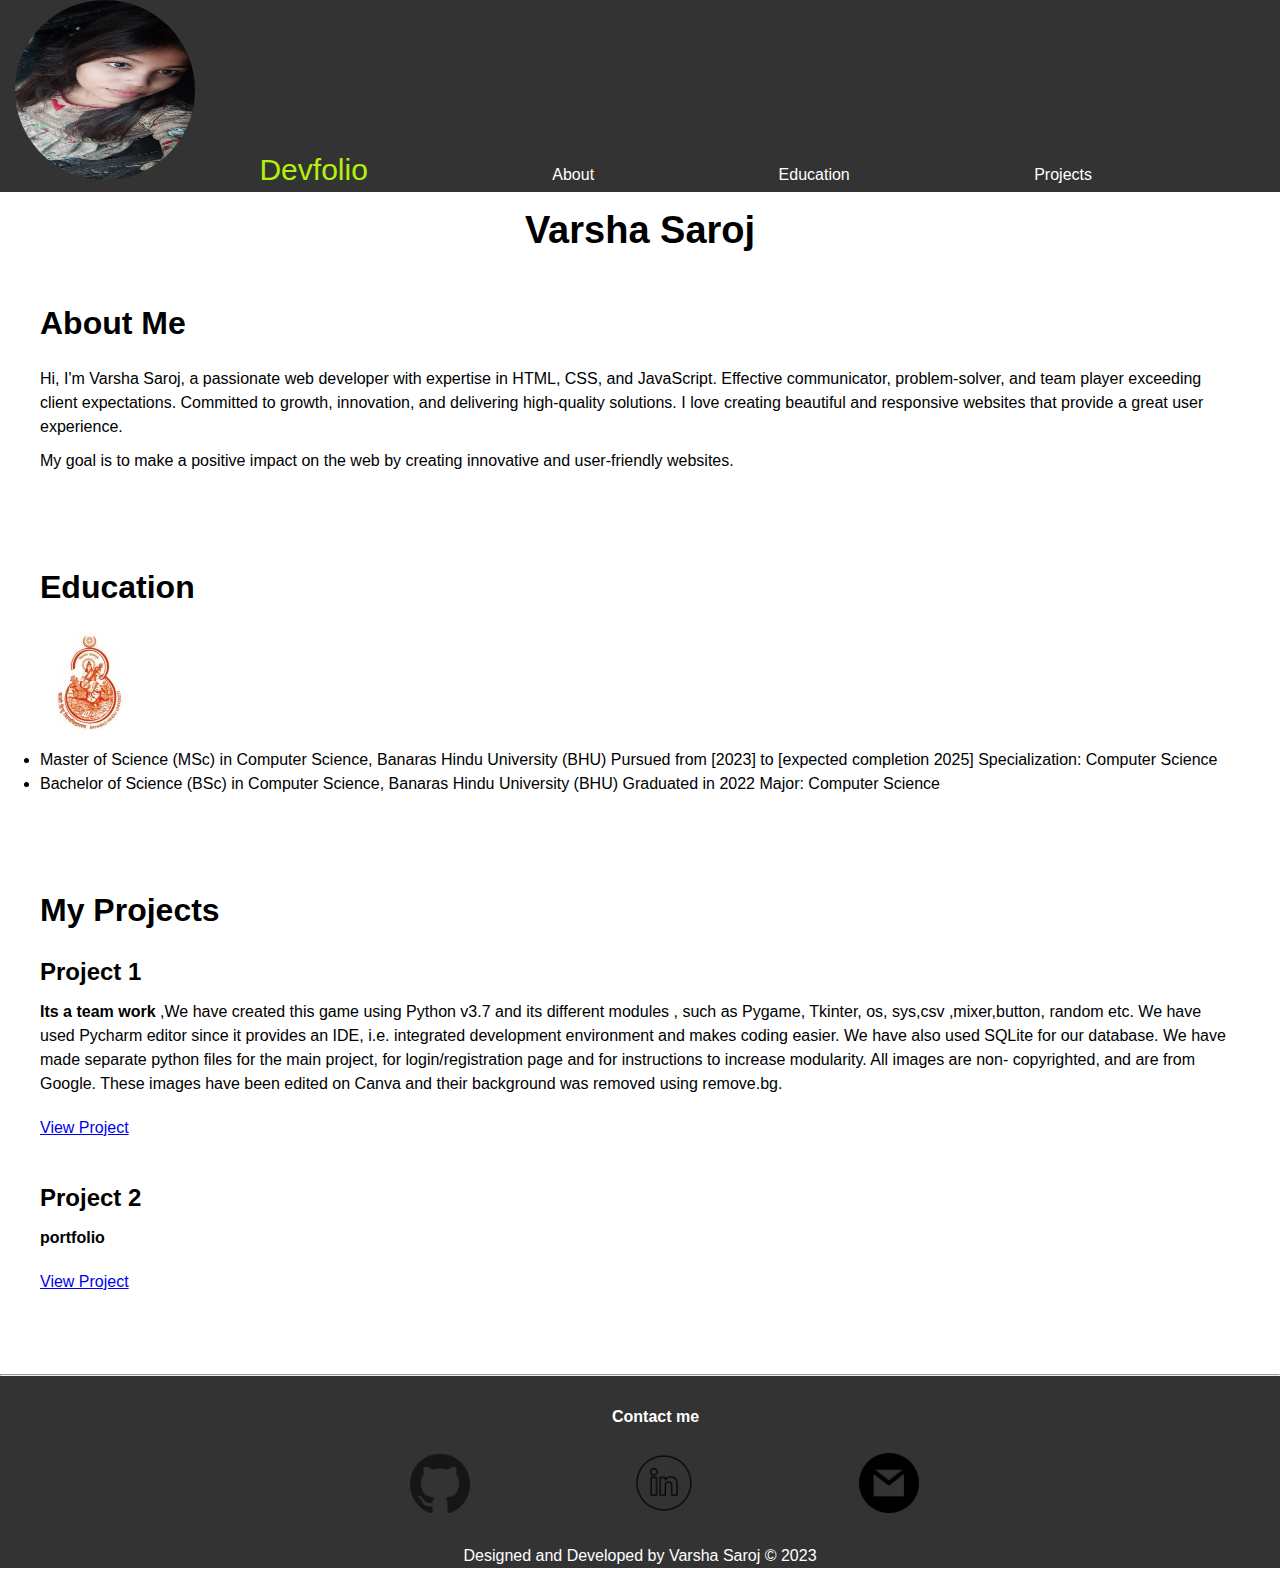
==== portfolio/index.html @ 94ba4b58 "modified the portfolio link" ====
<!DOCTYPE html>
<html lang="en">
<head>
    <meta charset="UTF-8">
    <meta name="viewport" content="width=device-width, initial-scale=1.0">
    <title>@Varshasaroj</title>
    <link rel="stylesheet" href="style3.css">
</head>
<body>
    <header >
         <nav>
            <ul>
              <li> <img id="pic" src="varsha.jpg" alt="image"></li>
              <li><a id="logo" href="dev">Devfolio</a></li>
              <li><a class="x" href="#about">About</a></li>
              <li><a class="x" href="#education">Education</a></li>
              <li><a class="x" href="#projects">Projects</a></li>
            </ul>
        </nav>
    </header>
    <h1>Varsha Saroj</h1>
          <section id="about">
            <h2>About Me</h2>
            <p>Hi, I'm Varsha Saroj, a passionate web developer with expertise in HTML, CSS, and JavaScript. Effective communicator, problem-solver, and team player exceeding client expectations. Committed to growth, innovation, and delivering high-quality solutions. I love creating beautiful and responsive websites that provide a great user experience.</p>
            <p>My goal is to make a positive impact on the web by creating innovative and user-friendly websites.</p>
          </section>
        <section id="education">
          <h2>Education</h2>
          <img src="bhu-logo.jpg" alt="image">
          <p><ul>
            <li> Master of Science (MSc) in Computer Science, Banaras Hindu University (BHU)

            Pursued from [2023] to [expected completion 2025]
            Specialization: Computer Science
            </li>
           <li> Bachelor of Science (BSc) in Computer Science, Banaras Hindu University (BHU)
            
            Graduated in 2022
            Major: Computer Science
          </li>
          </ul></Master></p>
        </section>
          <section id="projects">
            <h2>My Projects</h2>
            <div class="project">
              <h2>Project 1</h2>
              <p><b>Its a team work </b>,We have created this game using Python v3.7
                and its different modules , such as Pygame,
                Tkinter, os, sys,csv ,mixer,button, random etc.
                We have used Pycharm editor since it
                provides an IDE, i.e. integrated development
                environment and makes coding easier. We
                have also used SQLite for our database. We
                have made separate python files for the main
                project, for login/registration page and for
                instructions to increase modularity. All
                images are non- copyrighted, and are from
                Google. These images have been edited on
                Canva and their background was removed
                using remove.bg.</p>
              <a href="e-sport.pdf">View Project</a>
            </div>
            <div class="project">
              <h2>Project 2</h2>
              <p><b>portfolio</b></p>
              <a href="http://127.0.0.1:5500/portfolio/index.html#">View Project</a>
            </div>
          </section>
    <hr>
    <footer>
        <pre> <h4 class="textx">       Contact me</h4></pre><br> &nbsp;
<a class="text" style="margin-left: 200px;" href="https://github.com/VarshaSaroj"><img src="github-logo.png " alt="github-logo" width="60px"></a>
<a class="text" href="https://www.linkedin.com/in/varsha-saroj-171a60229/ "><img src="li.png" alt="" width="60"></a>
<a class="text" href="mailto:varshasaroj692001@gmail.com"><img src="gmail-logo.jpg" alt="gmail-logo" width="60px"></a><br>&nbsp;
<p>Designed and Developed by Varsha Saroj &copy; 2023</p>
    </footer>
    
</body>
</html>
---- portfolio/style3.css ----
* {
    margin: 0;
    padding: 0;
    font-family: sans-serif;
    box-sizing: border-box;
  }
  h1{
    font-size: 38px;
    text-align: center;
    margin-top:10px;
  }
  body {
    font-family: Arial, sans-serif;
    line-height: 1.5;
  }
  
  header {
    background-color: #333;
    color: #fff;
  }
  #logo{
    color: #b3f00b;
    font-size: 30px;
    margin-right: 120px;
}
  
  nav ul {
    list-style-type: none;
    margin: 0;
  
  }
  
  nav ul li {
    display: inline;
    
    margin-right: 60px;
  }
  
  nav ul li a {
    color: #fff;
    text-decoration: none;
    
  }
  #pic{
    height: 180px;
    width: 180px;
    border-radius: 50%;
    margin-left: 15px;
  }
  .x{
    padding-bottom: 5px;
    margin-right: 120px;
  }

  section {
    padding: 40px;
  }
  
  h2 {
    font-size: 32px;
    margin-bottom: 20px;
  }
  
  p {
    margin-bottom: 10px;
  }
  
  .project {
    margin-bottom: 40px;
  }
  
  .project h2 {
    font-size: 24px;
    margin-bottom: 10px;
  }
  
  .project p {
    margin-bottom: 20px;
  }
  
  footer {
    background-color: #333;
    color: #fff;
    text-align: center;
    padding-top: 5px;
  }
.text{
    margin-right: 160px;
}
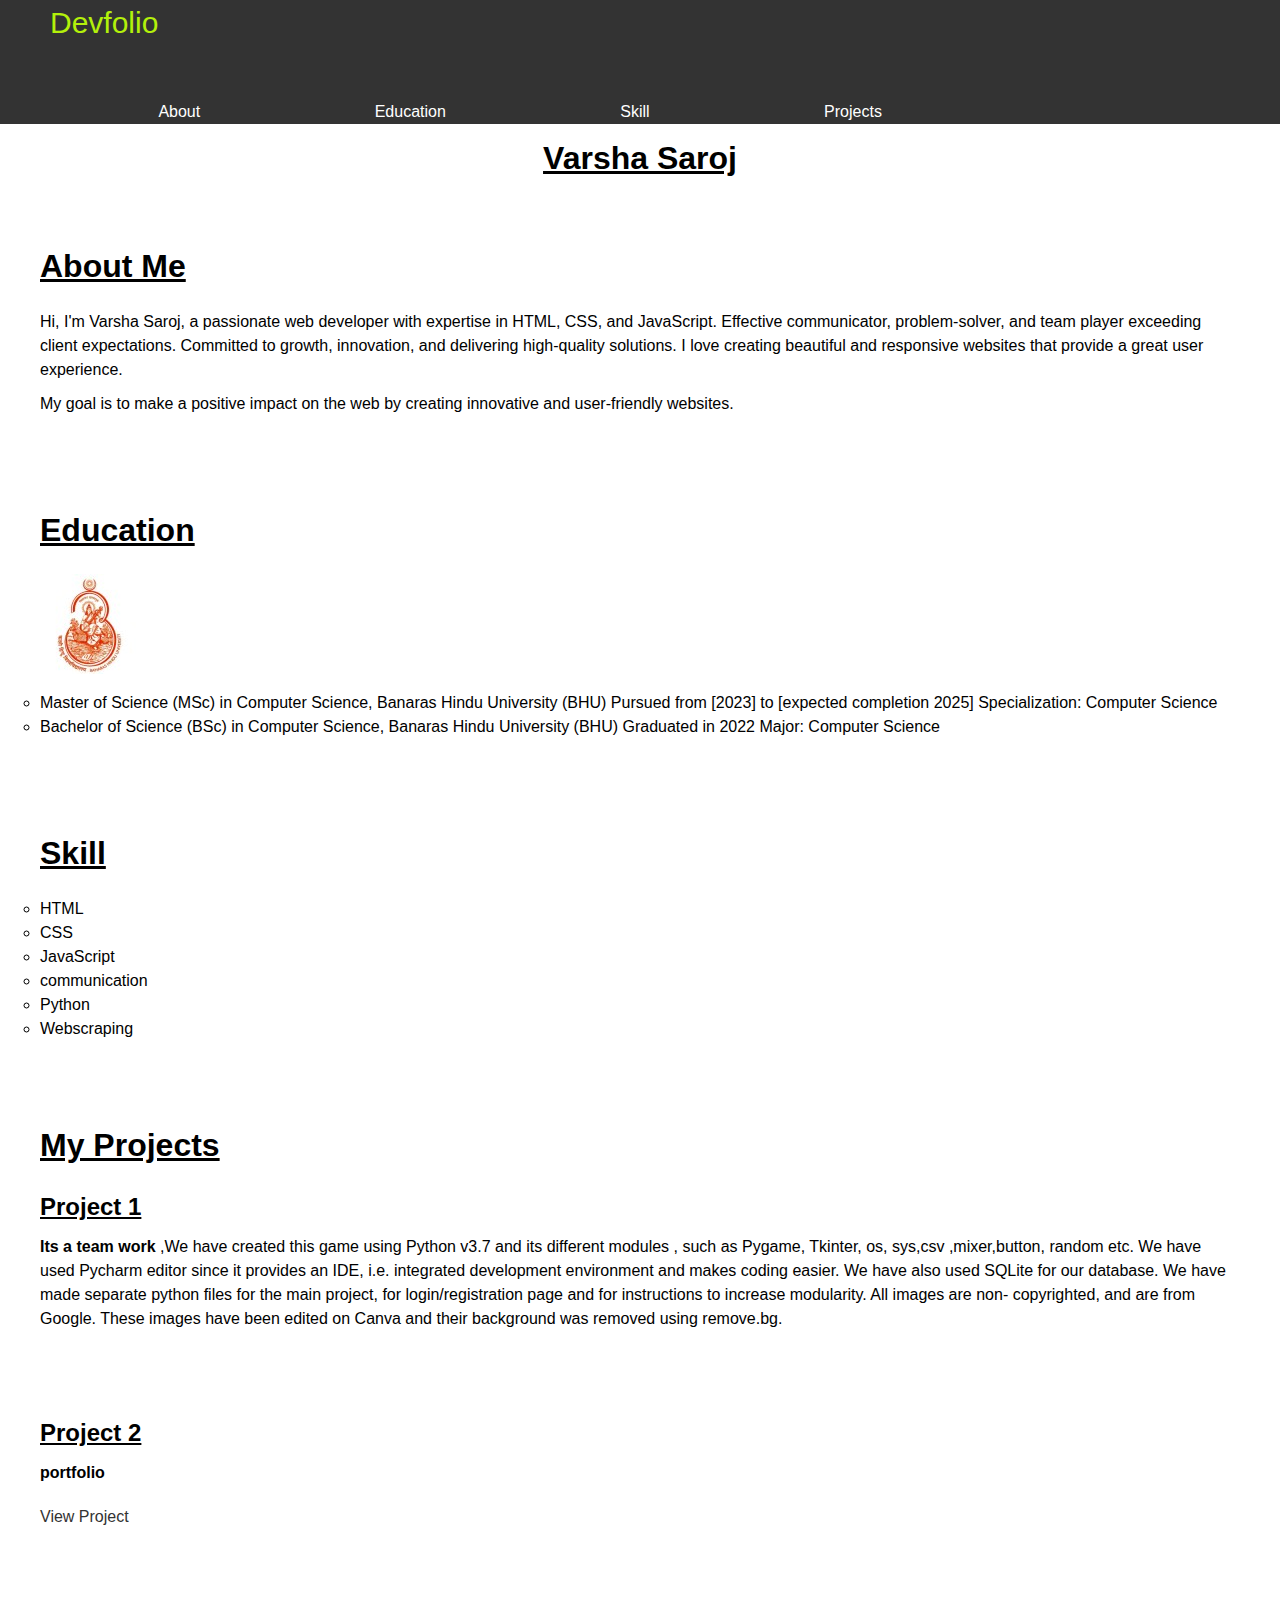
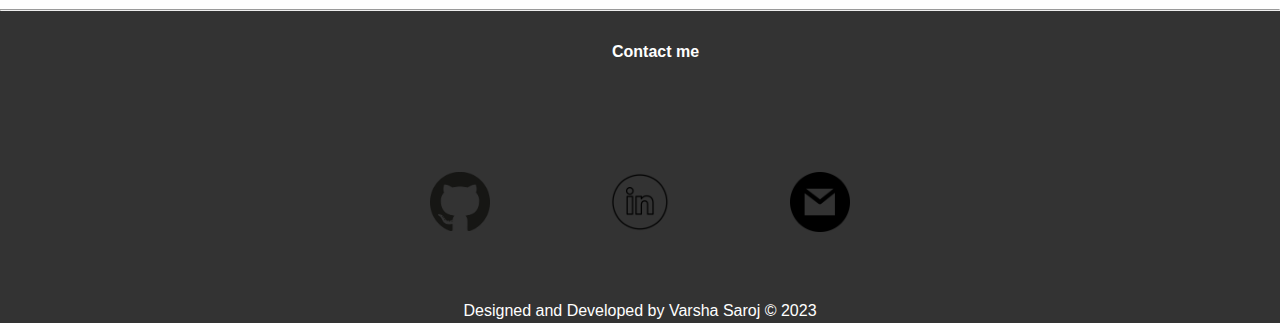
==== commit a327ddea: "modified" ====
--- a/portfolio/index.html
+++ b/portfolio/index.html
@@ -10,11 +10,13 @@
     <header >
          <nav>
             <ul>
-              <li> <img id="pic" src="varsha.jpg" alt="image"></li>
-              <li><a id="logo" href="dev">Devfolio</a></li>
-              <li><a class="x" href="#about">About</a></li>
-              <li><a class="x" href="#education">Education</a></li>
-              <li><a class="x" href="#projects">Projects</a></li>
+              <li class="listy"><a id="logo" href="dev">Devfolio</a></li>
+                   <div class="listx">
+                   <li class="list"><a class="x" href="#about">About</a></li>
+                   <li class="list"><a class="x" href="#education">Education</a></li>
+                   <li class="list"><a class="x" href="#skill">Skill</a></li>
+                   <li class="list"><a class="x" href="#projects">Projects</a></li>
+             </div>
             </ul>
         </nav>
     </header>
@@ -27,7 +29,7 @@
         <section id="education">
           <h2>Education</h2>
           <img src="bhu-logo.jpg" alt="image">
-          <p><ul>
+          <p><ol>
             <li> Master of Science (MSc) in Computer Science, Banaras Hindu University (BHU)
 
             Pursued from [2023] to [expected completion 2025]
@@ -38,7 +40,18 @@
             Graduated in 2022
             Major: Computer Science
           </li>
-          </ul></Master></p>
+          </ol></p>
+        </section>
+        <section id="skill">
+          <h2>Skill</h2>
+      <ol>
+        <li>HTML</li>
+        <li>CSS</li>
+        <li>JavaScript</li>
+        <li>communication</li>
+        <li>Python</li>
+        <li>Webscraping</li>
+      </ol>
         </section>
           <section id="projects">
             <h2>My Projects</h2>
@@ -63,16 +76,18 @@
             <div class="project">
               <h2>Project 2</h2>
               <p><b>portfolio</b></p>
-              <a href="http://127.0.0.1:5500/portfolio/index.html#">View Project</a>
+              <a id="z" href="https://varshasaroj.github.io/VarshaSaroj.portfolio/">View Project</a>
             </div>
           </section>
     <hr>
     <footer>
         <pre> <h4 class="textx">       Contact me</h4></pre><br> &nbsp;
-<a class="text" style="margin-left: 200px;" href="https://github.com/VarshaSaroj"><img src="github-logo.png " alt="github-logo" width="60px"></a>
-<a class="text" href="https://www.linkedin.com/in/varsha-saroj-171a60229/ "><img src="li.png" alt="" width="60"></a>
-<a class="text" href="mailto:varshasaroj692001@gmail.com"><img src="gmail-logo.jpg" alt="gmail-logo" width="60px"></a><br>&nbsp;
-<p>Designed and Developed by Varsha Saroj &copy; 2023</p>
+        <div id="container">
+<a class="textxy" href="https://github.com/VarshaSaroj"><img class="y" src="github-logo.png " alt="github-logo" width="60px"></a>
+<a class="text" href="https://www.linkedin.com/in/varsha-saroj-171a60229/ "><img class="y" src="li.png" alt="" width="60px"></a>
+<a class="text" href="mailto:varshasaroj692001@gmail.com"><img class="y" src="gmail-logo.jpg" alt="gmail-logo" width="60px"></a><br>&nbsp;
+</div>
+<p id="p">Designed and Developed by Varsha Saroj &copy; 2023</p>
     </footer>
     
 </body>
--- a/portfolio/style3.css
+++ b/portfolio/style3.css
@@ -21,50 +21,56 @@
   #logo{
     color: #b3f00b;
     font-size: 30px;
-    margin-right: 120px;
+    margin-left: 50px;
+    position: sticky;
 }
   
-  nav ul {
+  ul {
     list-style-type: none;
-    margin: 0;
+    display: flex;
+    flex-direction: row;
   
   }
-  
-  nav ul li {
+  .listx{
+    margin-top: 100px;
+    position: sticky;
+  }
+  .list{
     display: inline;
-    
-    margin-right: 60px;
+    justify-content: space-evenly;
+    margin-right: 70px;
   }
-  
-  nav ul li a {
+ a {
     color: #fff;
     text-decoration: none;
     
   }
-  #pic{
-    height: 180px;
-    width: 180px;
-    border-radius: 50%;
-    margin-left: 15px;
+  #z{
+    color: #333;
   }
   .x{
     padding-bottom: 5px;
-    margin-right: 120px;
+    margin-right: 100px;
   }
 
   section {
     padding: 40px;
   }
   
-  h2 {
+  h1,h2 {
+    text-decoration: underline;
     font-size: 32px;
     margin-bottom: 20px;
   }
   
   p {
+    text-align: left;
     margin-bottom: 10px;
   }
-  
+  ol{
+    text-align: left;
+    list-style: circle;
+  }
   .project {
     margin-bottom: 40px;
   }
@@ -81,9 +87,90 @@
   footer {
     background-color: #333;
     color: #fff;
-    text-align: center;
+    text-align:center;
     padding-top: 5px;
   }
+  #container{
+    display: flex;
+    flex-direction: row;
+  }
+  .textxy
+  {  
+    margin: 60px;
+    margin-left: 430px;
+    position: sticky;
+}
 .text{
-    margin-right: 160px;
+  display: inline;
+  justify-content: space-evenly;
+    margin: 60px;
 }
+#p{
+  text-align: center;
+}
+
+@media only screen and (max-width: 620px) {
+  /* For mobile phones: */
+.project,h2,section,header,body,
+ .project h2, footer {
+    width: 100%;
+    font-size: 10px;
+  }
+}
+@media only screen and (max-width: 620px) {
+ol{
+  text-align: start;
+}
+}
+@media only screen and (max-width: 620px) {
+  #p{
+    text-align: center;
+  }
+  }
+  @media only screen and (max-width: 620px) {
+  .x{
+    margin-right: 5px;
+    font-size: 10px;
+  text-align: center;
+  }
+} 
+@media only screen and (max-width: 620px) {
+  h1{
+    font-size: 20px;
+  }
+  }
+  @media only screen and (max-width: 620px) {
+    #logo{
+      font-size: 15px;
+      margin-left: 15px;
+    }
+    }
+    @media only screen and (max-width: 620px) {
+      .y{
+        width: 40px;
+      }
+      }
+      @media only screen and (max-width: 620px) {
+        .text{
+          display: inline;
+          justify-content: space-evenly;
+          margin-right: 30px;
+        }}
+        @media only screen and (max-width: 620px) {
+          .textxy
+          {  
+            margin: 60px;
+            margin-left: 130px;
+            position: sticky;
+          }}
+          @media only screen and (max-width: 620px) {
+            .listx{
+              margin-top: 100px;
+              position: sticky;
+              margin-bottom: 20px;
+            }
+            .list{
+            margin: 40px;
+            justify-content: space-evenly;
+
+            }}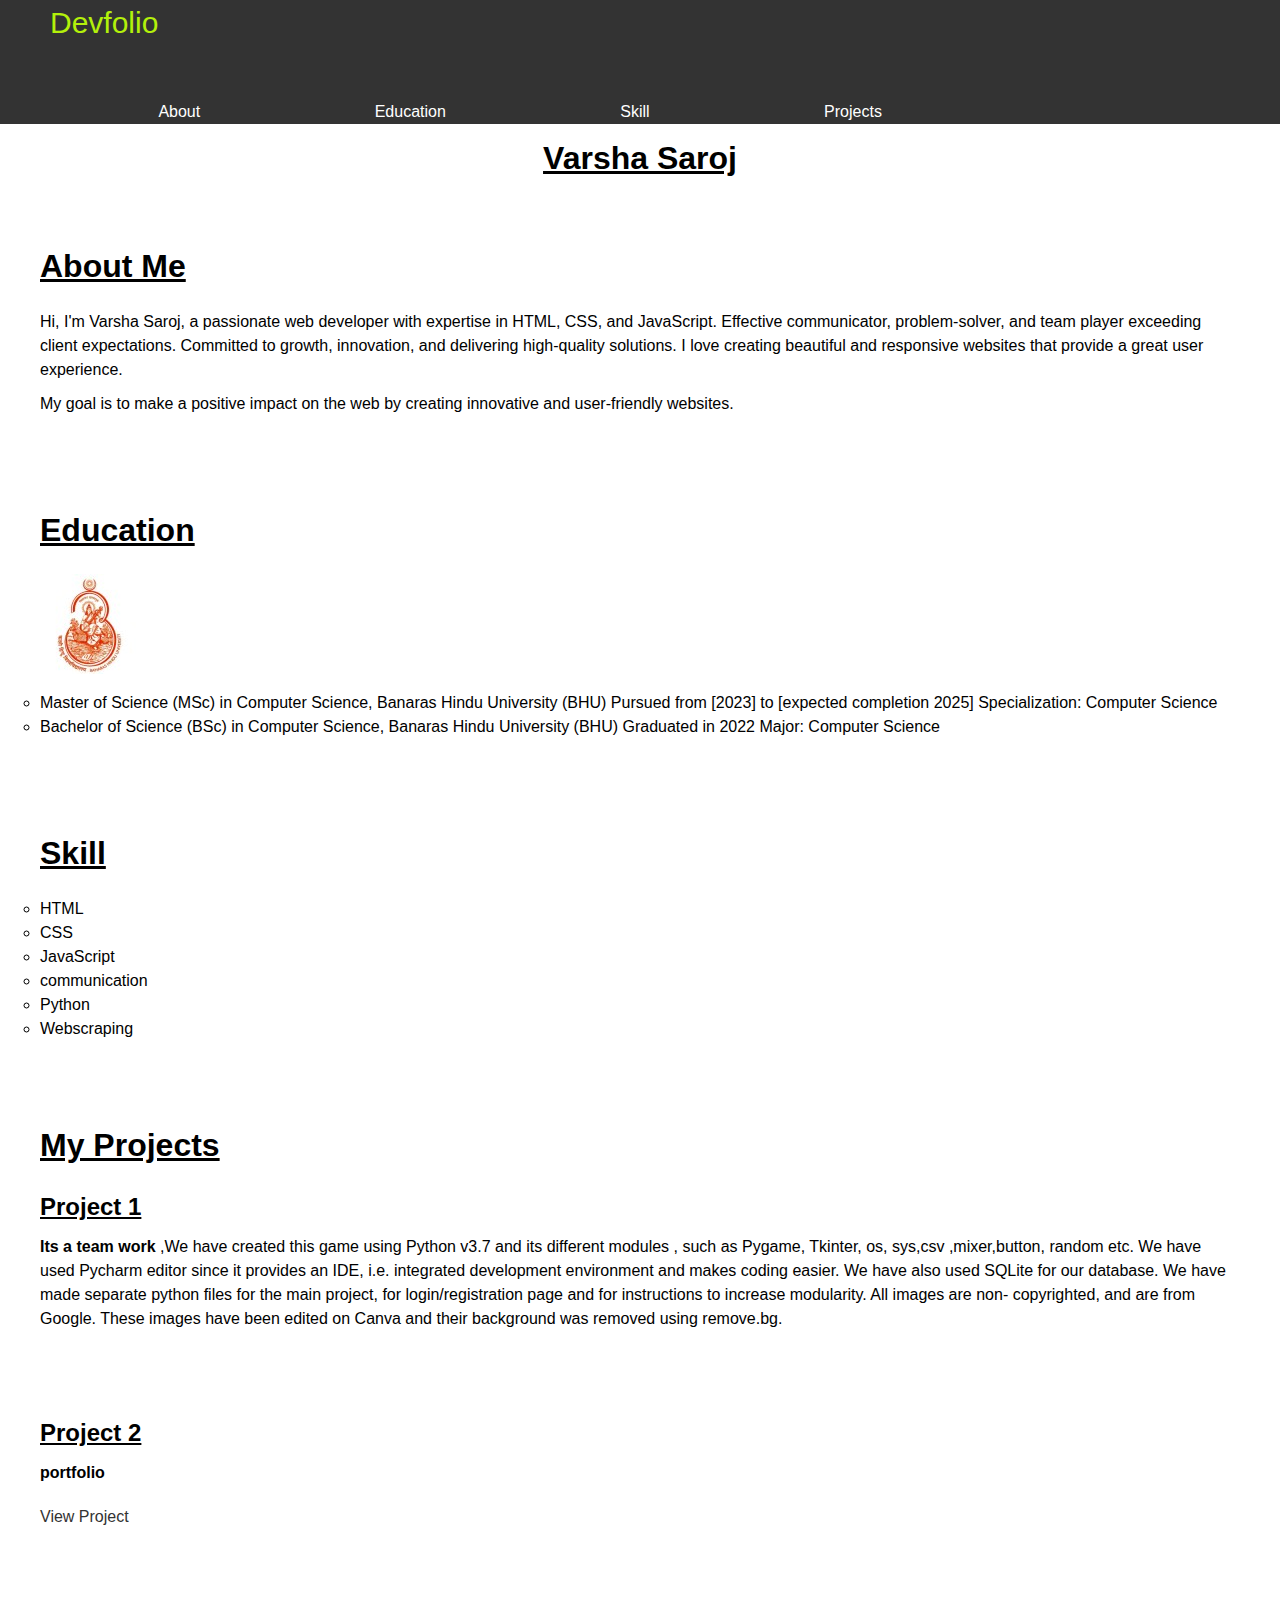
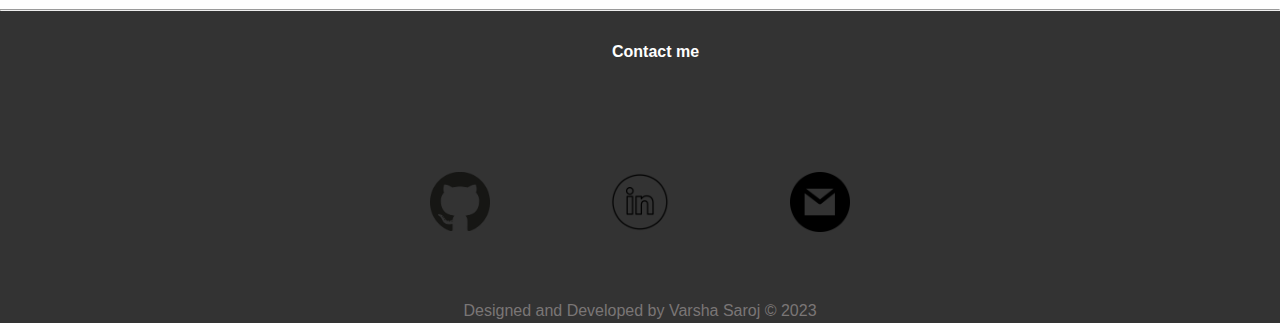
==== commit ccbff8f2: "modified HTML and CSS as reponsive for all type of device" ====
--- a/portfolio/index.html
+++ b/portfolio/index.html
@@ -83,7 +83,7 @@
     <footer>
         <pre> <h4 class="textx">       Contact me</h4></pre><br> &nbsp;
         <div id="container">
-<a class="textxy" href="https://github.com/VarshaSaroj"><img class="y" src="github-logo.png " alt="github-logo" width="60px"></a>
+<a class="textyz" href="https://github.com/VarshaSaroj"><img class="y" src="github-logo.png " alt="github-logo" width="60px"></a>
 <a class="text" href="https://www.linkedin.com/in/varsha-saroj-171a60229/ "><img class="y" src="li.png" alt="" width="60px"></a>
 <a class="text" href="mailto:varshasaroj692001@gmail.com"><img class="y" src="gmail-logo.jpg" alt="gmail-logo" width="60px"></a><br>&nbsp;
 </div>
--- a/portfolio/style3.css
+++ b/portfolio/style3.css
@@ -94,7 +94,7 @@
     display: flex;
     flex-direction: row;
   }
-  .textxy
+  .textyz
   {  
     margin: 60px;
     margin-left: 430px;
@@ -106,6 +106,7 @@
     margin: 60px;
 }
 #p{
+  color: #7a7676;
   text-align: center;
 }
 
@@ -157,7 +158,7 @@
           margin-right: 30px;
         }}
         @media only screen and (max-width: 620px) {
-          .textxy
+          .textyz
           {  
             margin: 60px;
             margin-left: 130px;
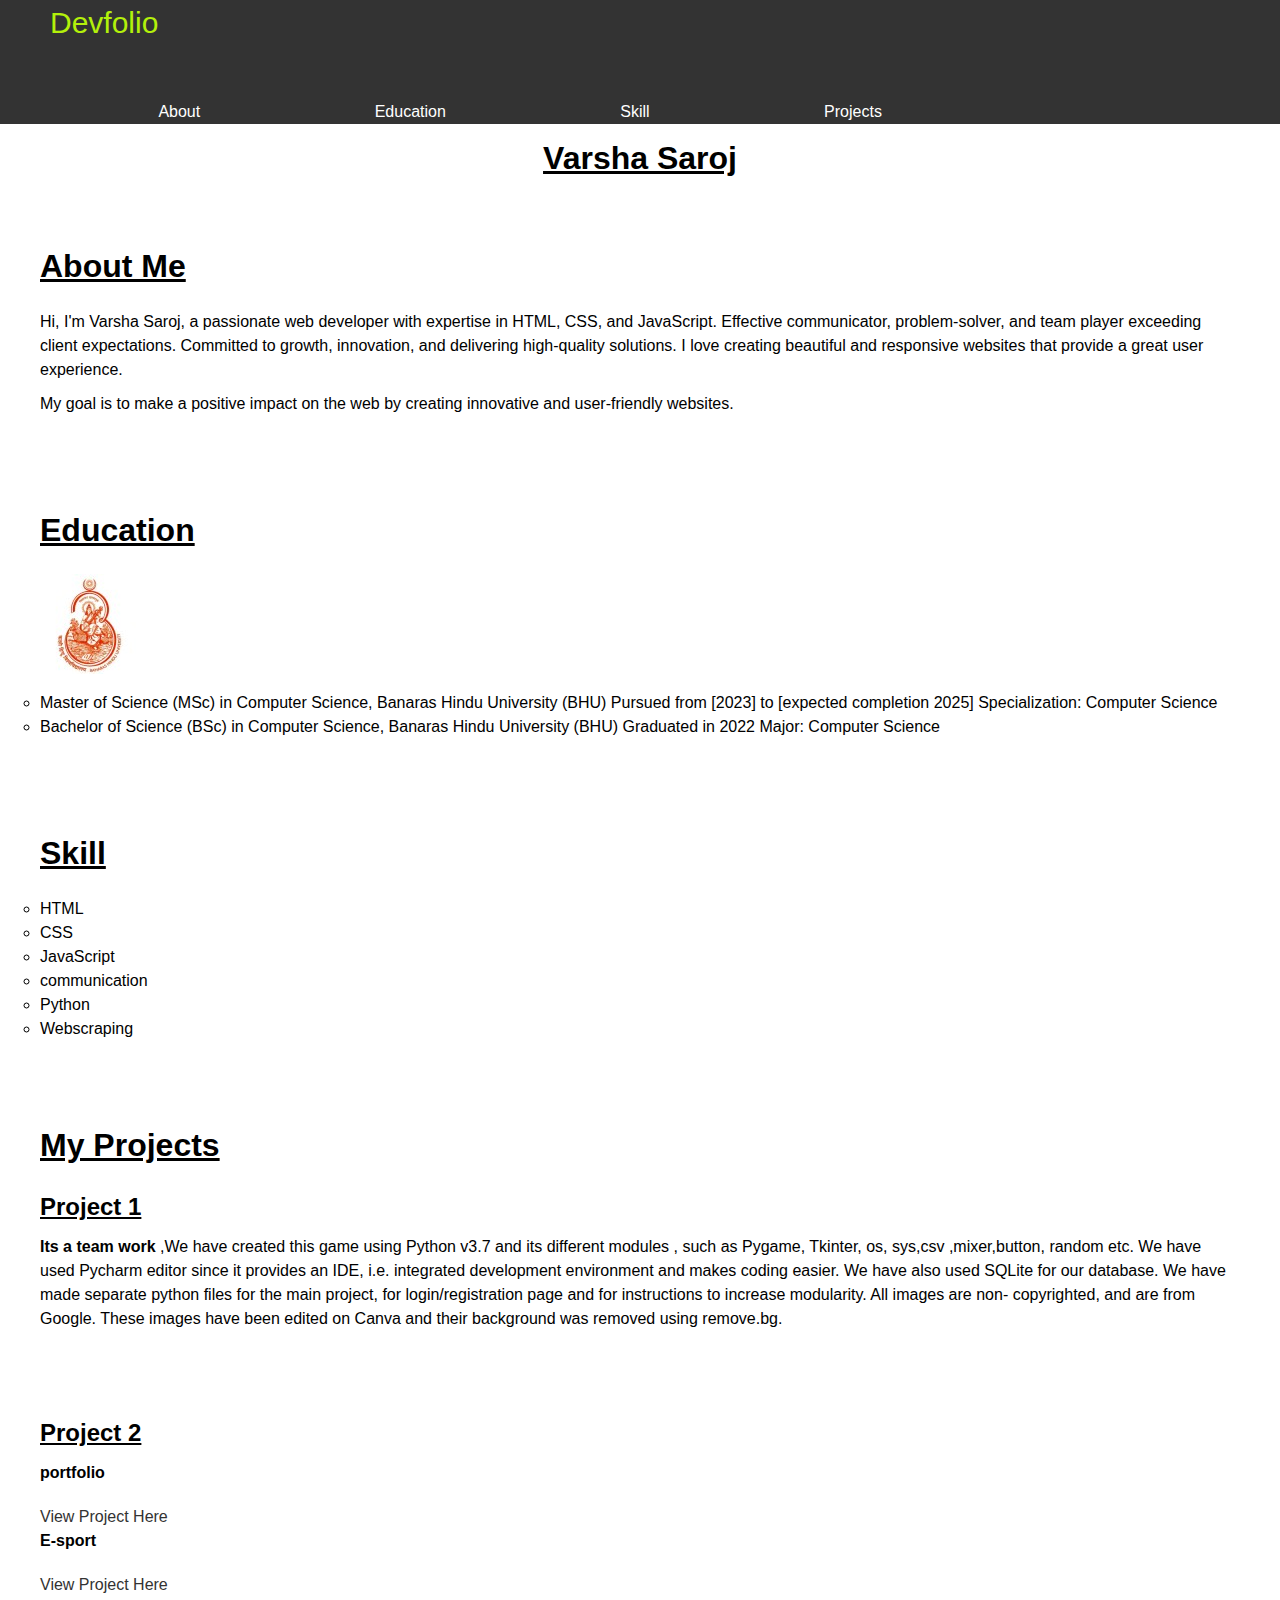
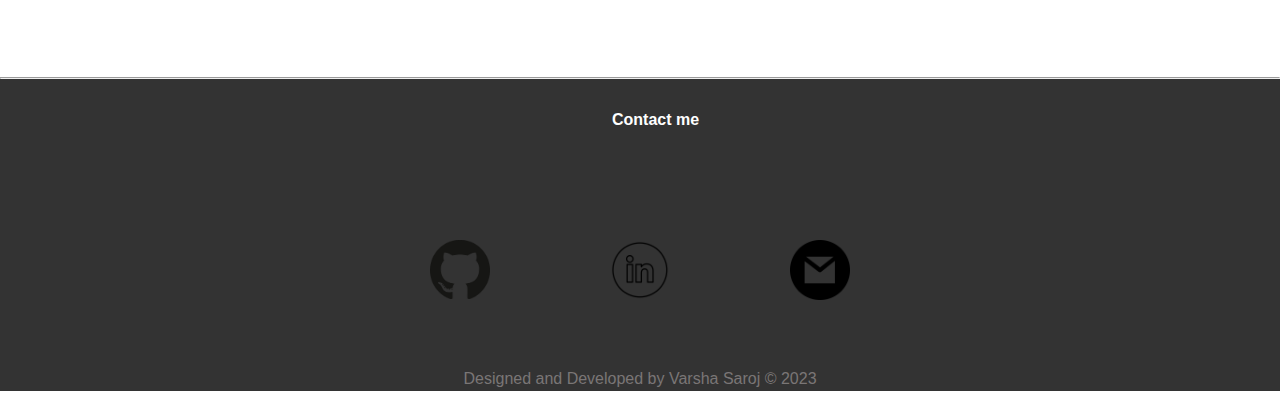
==== commit 7d562035: "modified the HTML and CSS file so that they can be reponsive for all device" ====
--- a/portfolio/index.html
+++ b/portfolio/index.html
@@ -76,7 +76,9 @@
             <div class="project">
               <h2>Project 2</h2>
               <p><b>portfolio</b></p>
-              <a id="z" href="https://varshasaroj.github.io/VarshaSaroj.portfolio/">View Project</a>
+              <a id="z" href="https://varshasaroj.github.io/VarshaSaroj.portfolio/">View Project Here</a>
+              <p><b>E-sport</b></p>
+              <a id="z" href="e-sport.pdf"> View Project Here</a>
             </div>
           </section>
     <hr>
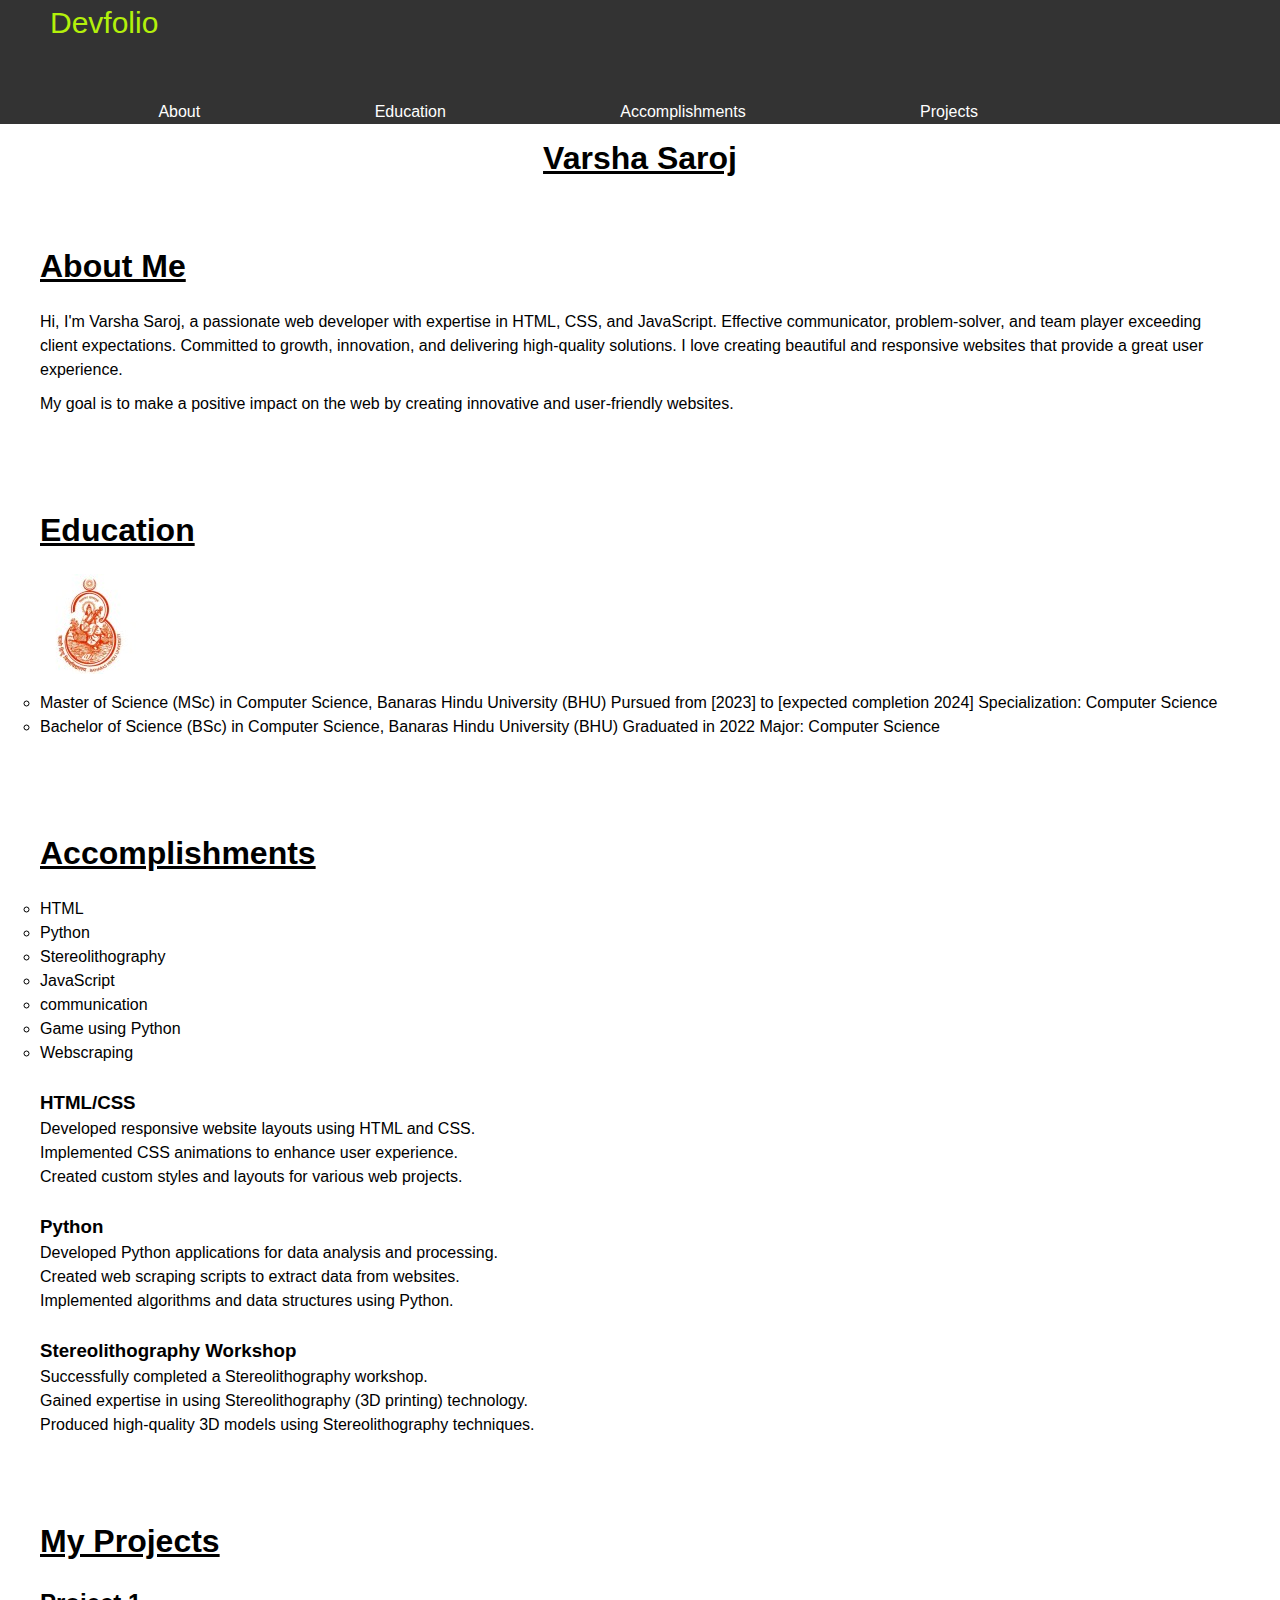
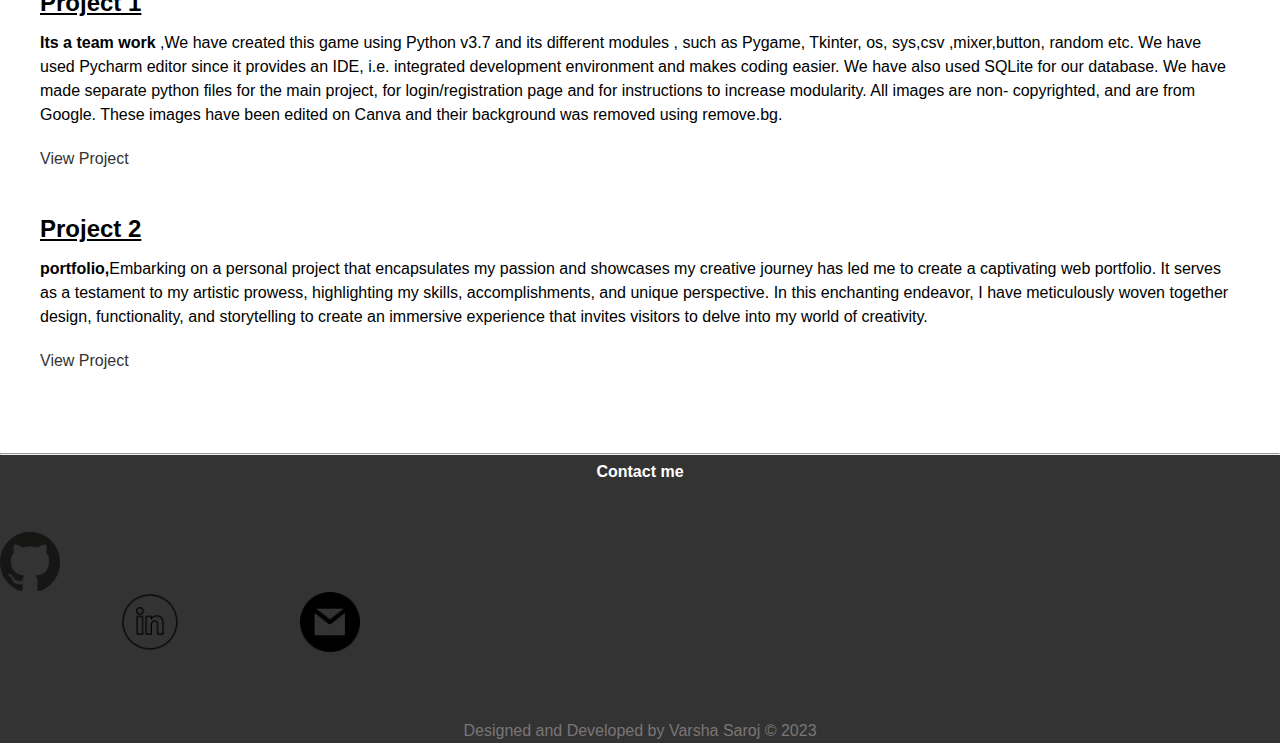
==== commit 53ac0819: "modified" ====
--- a/portfolio/index.html
+++ b/portfolio/index.html
@@ -14,8 +14,9 @@
                    <div class="listx">
                    <li class="list"><a class="x" href="#about">About</a></li>
                    <li class="list"><a class="x" href="#education">Education</a></li>
-                   <li class="list"><a class="x" href="#skill">Skill</a></li>
+                   <li class="list"><a class="x" href="#Accomplishment">Accomplishments</a></li>
                    <li class="list"><a class="x" href="#projects">Projects</a></li>
+                 
              </div>
             </ul>
         </nav>
@@ -32,7 +33,7 @@
           <p><ol>
             <li> Master of Science (MSc) in Computer Science, Banaras Hindu University (BHU)
 
-            Pursued from [2023] to [expected completion 2025]
+            Pursued from [2023] to [expected completion 2024]
             Specialization: Computer Science
             </li>
            <li> Bachelor of Science (BSc) in Computer Science, Banaras Hindu University (BHU)
@@ -42,15 +43,36 @@
           </li>
           </ol></p>
         </section>
-        <section id="skill">
-          <h2>Skill</h2>
+        <section id="accomplishments">
+          <h2>Accomplishments</h2>
       <ol>
         <li>HTML</li>
-        <li>CSS</li>
+        <li>Python</li>
+        <li>Stereolithography</li>
         <li>JavaScript</li>
         <li>communication</li>
-        <li>Python</li>
+        <li>Game using Python</li>
         <li>Webscraping</li>
+      </ol><br>
+      <h3>HTML/CSS</h3>
+      <ol style="list-style-type: none;">
+        <li>Developed responsive website layouts using HTML and CSS.</li>
+        <li>Implemented CSS animations to enhance user experience.</li>
+        <li>Created custom styles and layouts for various web projects.</li>
+      </ol><br>
+      
+      <h3>Python</h3>
+      <ol style="list-style-type: none;">
+        <li>Developed Python applications for data analysis and processing.</li>
+        <li>Created web scraping scripts to extract data from websites.</li>
+        <li>Implemented algorithms and data structures using Python.</li>
+      </ol><br>
+      
+      <h3>Stereolithography Workshop</h3>
+      <ol style="list-style-type: none;">
+        <li>Successfully completed a Stereolithography workshop.</li>
+        <li>Gained expertise in using Stereolithography (3D printing) technology.</li>
+        <li>Produced high-quality 3D models using Stereolithography techniques.</li>
       </ol>
         </section>
           <section id="projects">
@@ -71,21 +93,20 @@
                 Google. These images have been edited on
                 Canva and their background was removed
                 using remove.bg.</p>
-              <a href="e-sport.pdf">View Project</a>
+              <a id="z" href="e-sport.pdf">View Project</a>
             </div>
             <div class="project">
               <h2>Project 2</h2>
-              <p><b>portfolio</b></p>
-              <a id="z" href="https://varshasaroj.github.io/VarshaSaroj.portfolio/">View Project Here</a>
-              <p><b>E-sport</b></p>
-              <a id="z" href="e-sport.pdf"> View Project Here</a>
+              <p><b>portfolio,</b>Embarking on a personal project that encapsulates my passion and showcases my creative journey has led me to create a captivating web portfolio. It serves as a testament to my artistic prowess, highlighting my skills, accomplishments, and unique perspective. In this enchanting endeavor, I have meticulously woven together design, functionality, and storytelling to create an immersive experience that invites visitors to delve into my world of creativity.</p>
+              <a id="z" href="https://varshasaroj.github.io/VarshaSaroj.portfolio/">View Project</a>
             </div>
           </section>
+
     <hr>
     <footer>
-        <pre> <h4 class="textx">       Contact me</h4></pre><br> &nbsp;
+        <h4>Contact me</h4><br> &nbsp;
         <div id="container">
-<a class="textyz" href="https://github.com/VarshaSaroj"><img class="y" src="github-logo.png " alt="github-logo" width="60px"></a>
+<a class="textxy" href="https://github.com/VarshaSaroj"><img class="y" src="github-logo.png " alt="github-logo" width="60px"></a>
 <a class="text" href="https://www.linkedin.com/in/varsha-saroj-171a60229/ "><img class="y" src="li.png" alt="" width="60px"></a>
 <a class="text" href="mailto:varshasaroj692001@gmail.com"><img class="y" src="gmail-logo.jpg" alt="gmail-logo" width="60px"></a><br>&nbsp;
 </div>
